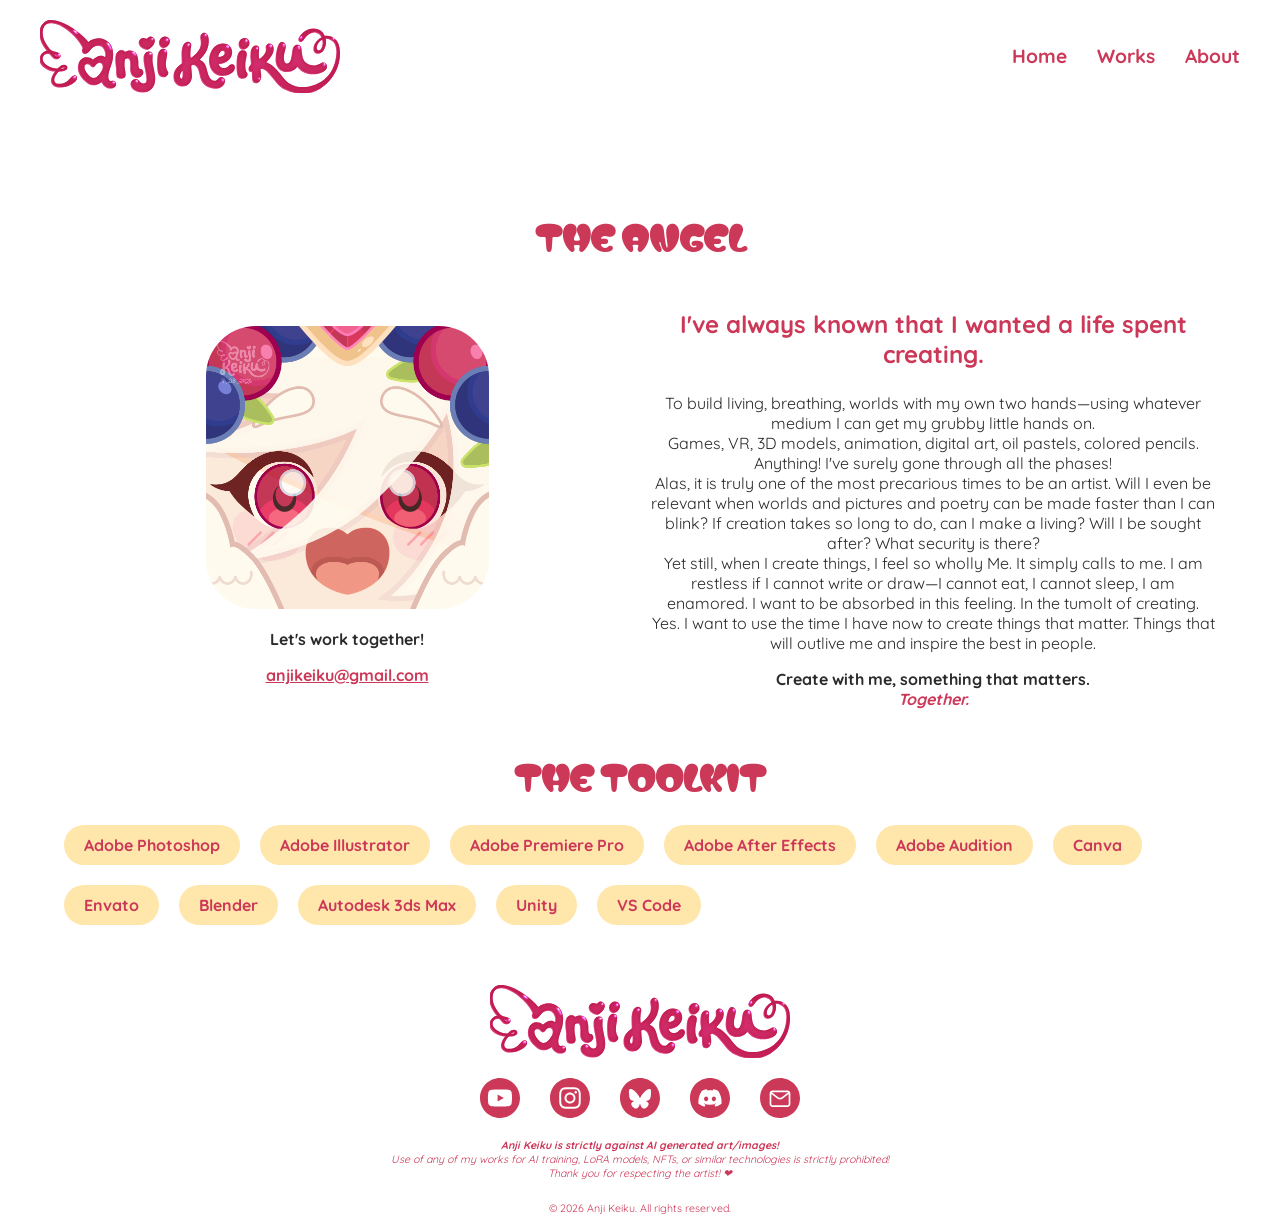
==== about.html @ bbf06b7f "Add files via upload" ====
<!DOCTYPE html>
<html lang="en">
    <!--EXTERNAL SCRIPT REFERENCE-->
    <link href="css/styles.css" rel="stylesheet" type="text/css">
    <script src="js/components.js"></script>
    <script src="js/project-search.js"></script>
    <script src="js/back-to-top.js"></script>
    
    <head>
        <link rel="icon" type="icon/x-icon" href="images/favicon-anji.svg">
        <title>About</title>
        <meta charset="utf-8">
    </head>
   
    <body>      
        <!--HEADER-->
        <div id="header"></div>        
      
        <div class="video-container">
            <video class="heading-video" autoplay muted loop playsinline>
                <source src="videos/scrolling-diamond-checker.mp4" type="video/mp4" alt="background-scrolling-diamond-checker">
            </video>
        </div>

        <div class="wrapper">
            <h2>The Angel</h2>
            <div class="container about-profile">
                <div>
                    <img src="images/pfp-anjikeiku.png" alt="anjikeiku pfp">
                    <p class="bold"> Let's work together!</p>
                    <a class="mail-to pink bold" href="mailto:anjikeiku@gmail.com">anjikeiku@gmail.com</a>
                </div>

                <div>
                    <h3 class= "pink bold"> I've always known that I wanted a life spent creating.</h3>
                    <p>
                        To build living, breathing, worlds with my own two hands—using whatever medium I can get my grubby little hands on.<br>
                        Games, VR, 3D models, animation, digital art, oil pastels, colored pencils. Anything! I've surely gone through all the phases! <br>
                        Alas, it is truly one of the most precarious times to be an artist. Will I even be relevant when worlds and pictures and poetry can be made faster than I can blink? If creation takes so long to do, can I make a living? Will I be sought after? What security is there?<br>
                        Yet still, when I create things, I feel so wholly Me. It simply calls to me. I am restless if I cannot write or draw—I cannot eat, I cannot sleep, I am enamored. I want to be absorbed in this feeling. In the tumolt of creating.<br>
                        Yes. I want to use the time I have now to create things that matter. Things that will outlive me and inspire the best in people.
                    </p>
                    <p>
                        <span class="bold">Create with me, something that matters.<br></span>
                        <span class="bold italic pink">Together.</span>
                    </p>
                </div>
            </div>

            <h2>THE TOOLKIT</h2>
            <div class="container">
                <div>
                    <ul class="skill-list">
                        <li>Adobe Photoshop</li>
                        <li>Adobe Illustrator</li>
                        <li>Adobe Premiere Pro</li>
                        <li>Adobe After Effects</li>
                        <li>Adobe Audition</li>
                        <li>Canva</li>
                        <li>Envato</li>
                        <li>Blender</li>
                        <li>Autodesk 3ds Max</li>
                        <li>Unity</li>
                        <li>VS Code</li>
                    </ul>
                </div>
            </div>
        </div>    

        <!--FOOTER-->
        <div id="footer"></div>
    </body>
</html>
---- css/styles.css ----
@import url('https://fonts.googleapis.com/css2?family=Borel&family=Matemasie&family=Quicksand:wght@300..700&display=swap');

/*PORTRAIT / MOBILE*/
@media (max-width: 600px) {

    .wrapper {
        max-width: 100%;
        padding: 20px;
    }

    .project-grid {
        grid-template-columns: minmax(0, 1fr);
        width: 100%;
    }

    .project-card {
        aspect-ratio: 9 / 16;
        min-width: 0;
    }

    .div-header {
        padding: 15px 20px;
    }

    header nav ul {
        gap: 10px;
    }

    header nav ul li a {
        font-size: small;
    }

    input {
        font-size: 2.5rem;
        max-width: 100%;
    }

    h1 {
        font-size: 2rem;
    }
}

:root {
    --pink: #cc3858;
    --yellow: #FFE6AB;
    --black: #2b2b2b;
    --light-gray: rgba(0, 0, 0, 0.03);
    --gray: rgba(0, 0, 0, 0.3);
    --drop-shadow: drop-shadow(0px 5px 3px rgba(0, 0, 0, 0.1));
}

body {
    max-width: 100%;
    max-height: 100%;
    margin: auto;

    background-color: white;
    color: var(--black);
    text-align: center;
}

* {
    box-sizing: border-box;
}

.wrapper {
    display: inline-block;
    width: 90%;
    max-width: 1400px;
    
    padding: 50px 0;
    margin: 0 auto;

    align-items: center;
    justify-content: center;
}

.container {
    flex-wrap: wrap;
    gap: 20px;
}

.container div{
    flex:1
}

/* BACKGROUND VIDEO */
.home-video-container {
    display: flex;
    width: 100%;
    height: 100vh;

    position: relative;
    overflow: hidden;

    align-items: center;
    justify-content: center;
}

.background-video {
    position: absolute;

    height: 100vh;
    width: auto;
    min-width: 100%;

    max-width: none;

    object-fit: cover;
    z-index: 0;
}

.video-controls {
    position: absolute;
    top: 20px;
    right: 20px;
    bottom: 20px;
    pointer-events: none;
}

.video-youtube-link {
    position: sticky;
    top: 90%;

    width: 50px;
    height: 50px;

    display: flex;
    align-items: center;
    justify-content: center;

    border-radius: 50%;
    background: var(--gray);

    pointer-events: auto;
    cursor: pointer;
    transition: background 0.3s ease;
}

.icon-youtube {
    width: 30px;
    height: 30px;

    background-image: url("../images/icon-youtube.svg");
    background-size: contain;
    background-repeat: no-repeat;
    background-position: center;
}

.video-youtube-link:hover {
    background: var(--pink);
    transform: scale(1.05);
    filter: var(--drop-shadow);
}

/*SPECIALTY*/
.specialty {
    display: flex;
    justify-content: center;

    margin: 0;
}

.specialty ul {
    display: flex;
    flex-wrap: wrap;
    align-items: center;
    justify-content: center;
    gap: 10px;

    list-style: none;
    margin: 0;
    padding: 0;
}

.specialty ul li {
    display: flex;
    align-items: center;
    gap: 10px;

    float: none;
    margin: 0;
    padding: 0;
}

/*SPECIALTY HEART SEPARATOR*/
.specialty ul li:not(:first-child)::before {
    content: "";
    display: block;
    flex-shrink: 0;

    width: 10px;
    height: 10px;

    background-image: url("../images/bullet-heart.svg");
    background-size: contain;
    background-repeat: no-repeat;
    background-position: center;
}

/*PROJECT SEARCH*/
.search-box {
    max-width: 100%;
    max-height: 200px;

    display: flex;
    flex-direction: column;

    background: transparent;
    margin: auto;

    border-radius: 5px;

    overflow: visible;
}

.search-box .row{
    margin: 0;
    padding: 0;

    overflow: hidden;
}

.search-box input{
    padding: 0;
}

.search-box ::placeholder{
    color: lightgray;
}

.hidden {
    display: none !important;
}

#no-results {
    display: none;
    text-align: center;
}

.row {
    align-items: center;
    justify-content: center;
    padding: 10px 20px;
}

input {
    flex: 1;
    height: auto;
    max-width: 100%;
    background: transparent;
    border: 0;
    outline: 0;

    font-family: "Borel";
    font-size: 5rem;
    color: var(--pink);

    text-align: center;
}

/*PROJECT GRID*/
.project-grid {
    display: grid;
    grid-template-columns: repeat(auto-fit, minmax(min(100%, 500px), 600px));
    gap: 10px;

    margin: 20px 0;
    justify-content: center;
    align-items: start;
}

/*PROJECT CARDS*/
.project-card {
    width: 100%;
    aspect-ratio: 16 / 9;

    border: none;
    border-radius: 15px;

    text-decoration: none;
    background-color: var(--light-gray);

    overflow: hidden;

    cursor: pointer;
}

.project-card img {
    width: 100%;
    height: 100%;
    object-fit: cover;
    transition: transform 0.3s ease;
}

.project-card:hover img {
    transform: scale(1.05);
    cursor: pointer;
}

.project-description {
    padding: 10px;
    text-align: left;
}

/*ABOUT PAGE*/
.video-container {
    display: flex;
    width: 100%;
    height: 15vh;

    position: relative;
    overflow: hidden;
    background-repeat: repeat;

    align-items: center;
    justify-content: center;
}

.heading-video {
    height: auto;
    width: 100%;
}

.about-profile {
    display: flex;
    justify-content: center;
    align-items: center;
}

.about-profile img {
    max-width: 50%;
    height: auto;

    border-radius: 50px;
}

/*HEADER*/
header {
    position: fixed;
    top: 0;
    left: 0;
    width: 100%;
    z-index: 1000;

    background: transparent;

    font-family: 'Quicksand';
    font-size: larger;
    font-weight: bolder;
    color: var(--pink);
}

/* HEADER */
header {
    position: fixed;
    top: 0;
    left: 0;
    width: 100%;
    z-index: 100;
}

.div-header {
    display: flex;
    align-items: center;
    justify-content: space-between;
    padding: 20px 40px;

    box-sizing: border-box;

    /* Initially transparent */
    background: transparent;

    /* Smooth transition */
    transition: background 0.4s ease;
}

/* HEADER WHEN SCROLLED */
header.scrolled .div-header {
    background: linear-gradient(
        to bottom,
        white,
        rgba(255, 255, 255, 0)
    );
}

/*HEADER LOGO*/
.div-header img {
    display: block;
    height: auto;
    max-width: 300px;

    padding: 0;
}

/*NAVIGATION*/
header nav {
    display: flex;
    align-items: center;
}

/*NAVIGATION LIST*/
header nav ul {
    display: flex;
    align-items: center;
    gap: 30px;

    list-style: none;
    margin: 0;
    padding: 0;
}

/*NAVIGATION ITEMS*/
header nav ul li {
    float: none;
    margin: 0;
    padding: 0;
}

/*NAVIGATION LINKS*/
header nav ul li a {
    display: block;
    padding: 0;

    text-decoration: none;
    color: var(--pink);
    text-align: center;
}

/*HOVER*/
header nav ul li a:hover:not(.active) {
    color: var(--pink);
}

/*FOOTER*/
footer {
    display: flex;
    flex-direction: column;
    max-height: 100%;

    justify-content: center;
    align-items: center;

    color: var(--pink);
    font-size: 8pt;
}

.footer-logo {
    max-width: 300px;
    height: auto;

    margin: 10px auto 10px auto;
}

.div-socmed_links {
    margin: 10px auto 10px auto;
}

.div-socmed_links img {
    height: 20px;
    width: 20px;
}

.div-socmed_links ul {
    display: flex;
    flex-direction: row;
    align-items: center;
    justify-content: center;
    gap: 30px;

    list-style: none;
    margin: 0;
    padding: 0;
}

.div-socmed_links ul li {
    float: none;
}

.div-socmed_links ul li :hover {
    cursor: pointer;
    transition: 0.3s ease;
    transform: scale(1.05);

    filter: var(--drop-shadow);
}

.div-socmed_links ul li a {
    display: flex;
    align-items: center;
    justify-content: center;
    padding: 0;
}

.div-socmed_links img {
    display: block;
    width: 40px;
    height: 40px;
    object-fit: contain;
}

#disclaimer {
    margin: 10px auto 10px auto;
    font-style: italic;
}

/*HEADERS AND TEXT*/
h1 {
    font-family: 'Borel';
    font-size: 3rem;
    font-weight: lighter;
    line-height: 50px;
    word-wrap: break-word;
    margin: 70px 0 0 0;

    color: var(--pink);
}

h2 {
    color: var(--pink);
    font-family: 'Matemasie';
    font-size: 2rem;
    text-transform: uppercase;
}

h3 {
    color: var(--pink);
    font-family: 'Quicksand';
    font-size: x-large;
}

p {
    font-family: 'Quicksand';
}

.bold {
    font-weight: bold;
}

.italic {
    font-style: italic;
}

.pink {
    color:var(--pink);
}


button {
    border-radius: 50px;
    max-width: 25%;
    padding: 0 15px 0 15px;

    font-family: 'Quicksand';
    font-size: medium;
    text-align: center;
    text-decoration: none;
    
    display: inline-block;
    cursor: pointer;

    transition: 0.3s ease;
}

button a{
    text-decoration: none;
}

.button-pink {
    border-style: none;
    background-color: var(--pink);

    color: white;
}

.button-pink a{
    color: white;
}

.button-pink:hover {
    transform: scale(1.05);
    filter: var(--drop-shadow);
}

.button-outline {
    background-color: white;
    border-width: 2px;
    border-color: var(--pink);
    border-style: solid;

    color: var(--pink);
}

.up-button {
    height: 50px;
    width: 50px;

    margin: 30px auto 10px auto;

    background-color: var(--yellow);

    border: none;
    border-radius: 50%;

    display: flex;
    align-items: center;
    justify-content: center;

    transition: 0.3s ease;
}

.arrow-up-mask {
    display: flex;

    width: 30px;
    height: 20px;
    
    -webkit-mask-image: url("../images/symbol-up-chevron.svg");
    mask-image: url("../images/symbol-up-chevron.svg");
    mask-repeat: no-repeat;
}

.arrow-up {
    display: flex;
    
    width: 30px;
    height: 20px;

    background: var(--pink);
}

.up-button:hover {
    transform: translateY(-10px);
    filter: var(--drop-shadow);
}

.mail-to {
    font-family: 'Quicksand';
}

/*SKILL LIST*/
.skill-list {
    display: flex;
    flex-wrap: wrap;
    justify-content: flex-start;
    align-items: flex-start;
    gap: 20px;

    list-style: none;
    margin: 0;
    padding: 0;

    font-family: 'Quicksand';
    font-weight: bold;
    color: var(--pink);
}

.skill-list li {
    padding: 10px 20px 10px 20px;
    margin: 0;

    border: none;
    border-radius: 25px;

    background-color: #FFE6AB;

    transition: 0.3s ease;
}

.skill-list li:hover {
    cursor: default;
    transform: translateY(-10px);
    filter: var(--drop-shadow);
}

/*HEART BULLET LIST*/
.list-heart {
    list-style: none;
    margin: 0;
    padding: 0;
}

.list-heart li {
    float: none;
    text-align: left;
    display: flex;
    align-items: flex-start;

    font-family: 'Quicksand';
    color: var(--pink);
}

.list-heart li::before {
    content: "";
    display: inline-block;
    flex-shrink: 0;

    width: 10px;
    height: 10px;

    background-image: url("../images/bullet-heart.svg");
    background-size: contain;
    background-repeat: no-repeat;

    margin-right: 5px;
    margin-top: 11px;
}
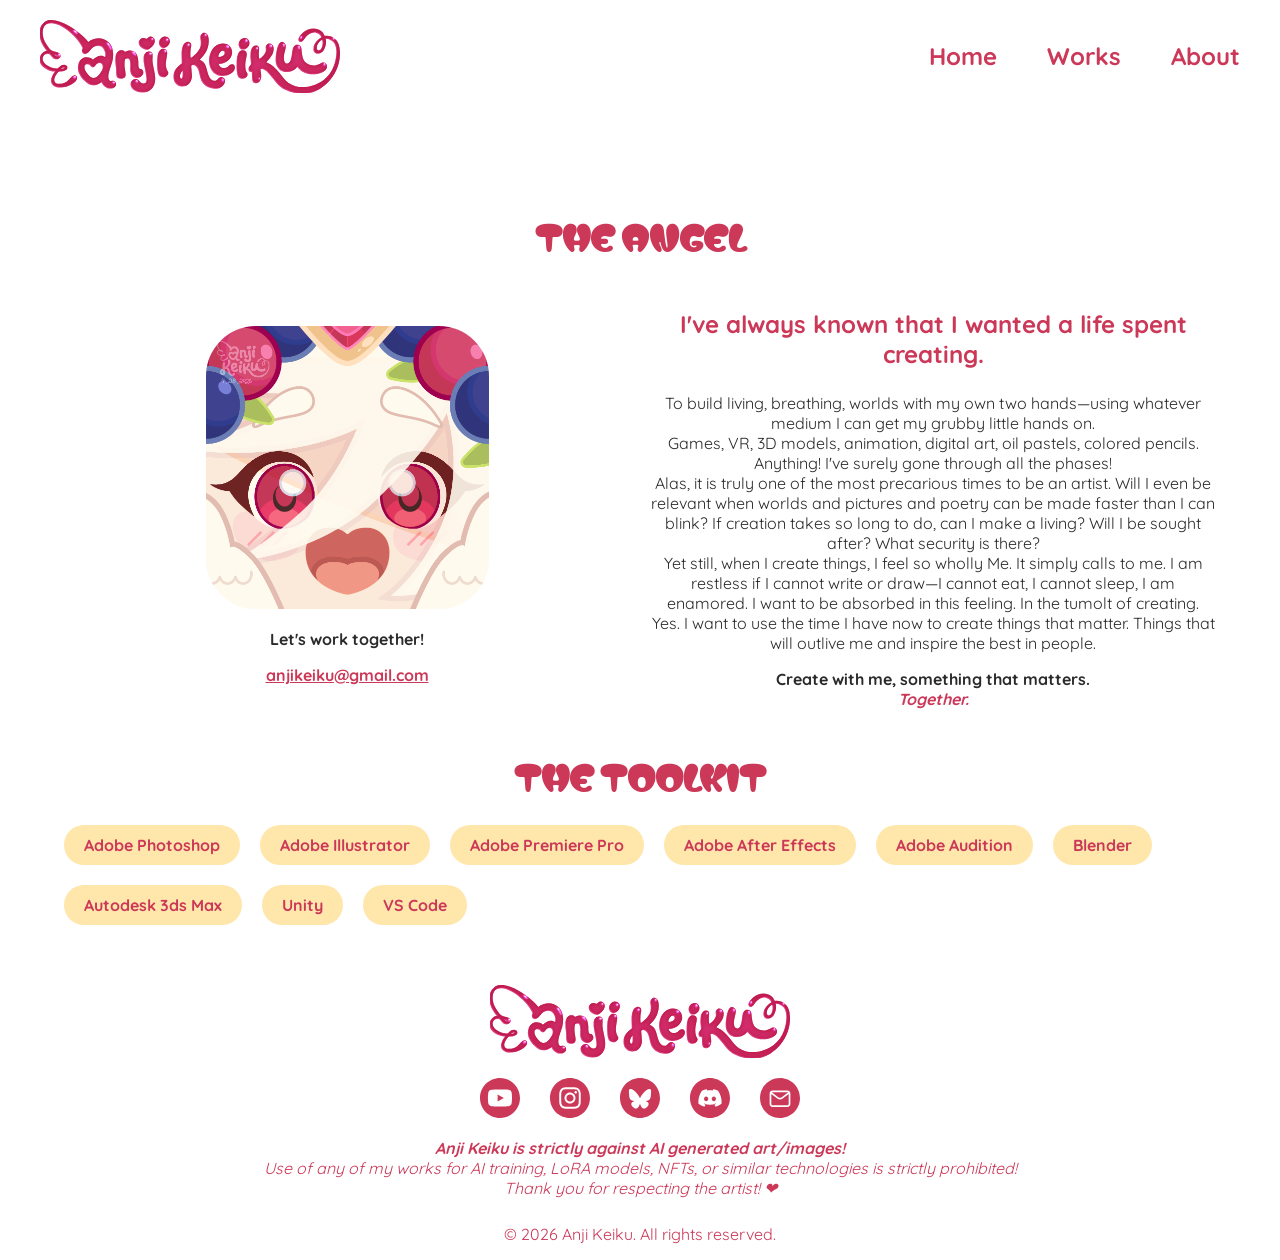
==== commit 6fcd4072: "Updated Works Updated UI for header Updated pathing for header and footer Updated Works page Crea" ====
--- a/about.html
+++ b/about.html
@@ -56,8 +56,6 @@
                         <li>Adobe Premiere Pro</li>
                         <li>Adobe After Effects</li>
                         <li>Adobe Audition</li>
-                        <li>Canva</li>
-                        <li>Envato</li>
                         <li>Blender</li>
                         <li>Autodesk 3ds Max</li>
                         <li>Unity</li>
--- a/css/styles.css
+++ b/css/styles.css
@@ -27,7 +27,7 @@
     }
 
     header nav ul li a {
-        font-size: small;
+        font-size: 1rem;
     }
 
     input {
@@ -42,11 +42,15 @@
 
 :root {
     --pink: #cc3858;
+    --light-pink: rgba(255, 154, 175, 0.1);
     --yellow: #FFE6AB;
+    --dark-yellow: #efb358;
+    --light-yellow: rgba(255, 238, 130, 0.281);
     --black: #2b2b2b;
+    --gray: rgba(0, 0, 0, 0.3);
     --light-gray: rgba(0, 0, 0, 0.03);
-    --gray: rgba(0, 0, 0, 0.3);
-    --drop-shadow: drop-shadow(0px 5px 3px rgba(0, 0, 0, 0.1));
+    --lightest-gray: rgba(0, 0, 0, 0.05);
+    --drop-shadow: drop-shadow(0px 5px 3px rgba(255, 0, 38, 0.1));
 }
 
 body {
@@ -278,12 +282,15 @@
     border: none;
     border-radius: 15px;
 
+    background-color: var(--light-gray);
+
+    overflow: hidden;
+
+    cursor: pointer;
+}
+
+.project-card a{
     text-decoration: none;
-    background-color: var(--light-gray);
-
-    overflow: hidden;
-
-    cursor: pointer;
 }
 
 .project-card img {
@@ -298,11 +305,64 @@
     cursor: pointer;
 }
 
+.project-card ul {
+    display: flex;
+    flex-direction: row;
+}
+
+.project-card ul li{
+    list-style: none;
+}
+
 .project-description {
     padding: 10px;
     text-align: left;
 }
 
+.project-description h3{
+    margin: 10px 0px;
+}
+
+.project-tags {
+    display: flex;
+    flex-wrap: wrap;
+    justify-content: flex-start;
+    align-items: flex-start;
+    gap: 10px;
+
+    list-style: none;
+    margin: 0;
+    padding: 0;
+
+    font-family: 'Quicksand';
+    font-size: 0.8rem;
+    font-weight: bold;
+    color: var(--black);
+
+    text-transform: capitalize;
+}
+
+.project-tags li{
+    padding: 8px;
+    margin: 0;
+
+    border: none;
+    border-radius: 25px;
+
+    background-color: var(--lightest-gray);
+
+    transition: 0.3s ease;
+}
+
+.project-tags li:hover {
+    cursor: default;
+    transform: translateY(-5px);
+    
+    color: var(--pink);
+    background-color: var(--light-pink);
+    filter: var(--drop-shadow);
+}
+
 /*ABOUT PAGE*/
 .video-container {
     display: flex;
@@ -333,6 +393,17 @@
     height: auto;
 
     border-radius: 50px;
+
+    transition: 0.3s ease;
+}
+
+.about-profile img:hover {
+    cursor: pointer;
+    transform: rotate(-3deg);
+}
+
+.about-profile img:active {
+    transform: rotate(3deg);
 }
 
 /*HEADER*/
@@ -346,18 +417,9 @@
     background: transparent;
 
     font-family: 'Quicksand';
-    font-size: larger;
+    font-size: 1.5rem;
     font-weight: bolder;
     color: var(--pink);
-}
-
-/* HEADER */
-header {
-    position: fixed;
-    top: 0;
-    left: 0;
-    width: 100%;
-    z-index: 100;
 }
 
 .div-header {
@@ -376,11 +438,11 @@
 }
 
 /* HEADER WHEN SCROLLED */
-header.scrolled .div-header {
+header.scrolled .div-header{
+    transition: 0.3s ease;
     background: linear-gradient(
         to bottom,
-        white,
-        rgba(255, 255, 255, 0)
+        white, transparent
     );
 }
 
@@ -403,7 +465,7 @@
 header nav ul {
     display: flex;
     align-items: center;
-    gap: 30px;
+    gap: 50px;
 
     list-style: none;
     margin: 0;
@@ -417,17 +479,42 @@
     padding: 0;
 }
 
-/*NAVIGATION LINKS*/
+/* NAVIGATION LINKS */
 header nav ul li a {
-    display: block;
-    padding: 0;
-
+    display: inline-block;
+    position: relative;
+
+    padding: 5px 0;
+
+    color: var(--pink);
+    text-align: center;
     text-decoration: none;
-    color: var(--pink);
-    text-align: center;
-}
-
-/*HOVER*/
+}
+
+header nav ul li a::after {
+    content: "";
+    position: absolute;
+
+    left: 50%;
+    bottom: 0;
+
+    width: 100%;
+    height: 5px;
+
+    background-color: var(--pink);
+
+    transform: translateX(-50%) scaleX(0);
+    transform-origin: center;
+
+    border-radius: 10px;
+
+    transition: transform 0.3s ease;
+}
+
+header nav ul li a:hover::after {
+    transform: translateX(-50%) scaleX(1);
+}
+
 header nav ul li a:hover:not(.active) {
     color: var(--pink);
 }
@@ -442,7 +529,7 @@
     align-items: center;
 
     color: var(--pink);
-    font-size: 8pt;
+    font-size: 1rem;
 }
 
 .footer-logo {
@@ -524,9 +611,10 @@
 }
 
 h3 {
+
     color: var(--pink);
     font-family: 'Quicksand';
-    font-size: x-large;
+    font-size: 1.5rem;
 }
 
 p {
@@ -552,7 +640,7 @@
     padding: 0 15px 0 15px;
 
     font-family: 'Quicksand';
-    font-size: medium;
+    font-size: 1rem;
     text-align: center;
     text-decoration: none;
     
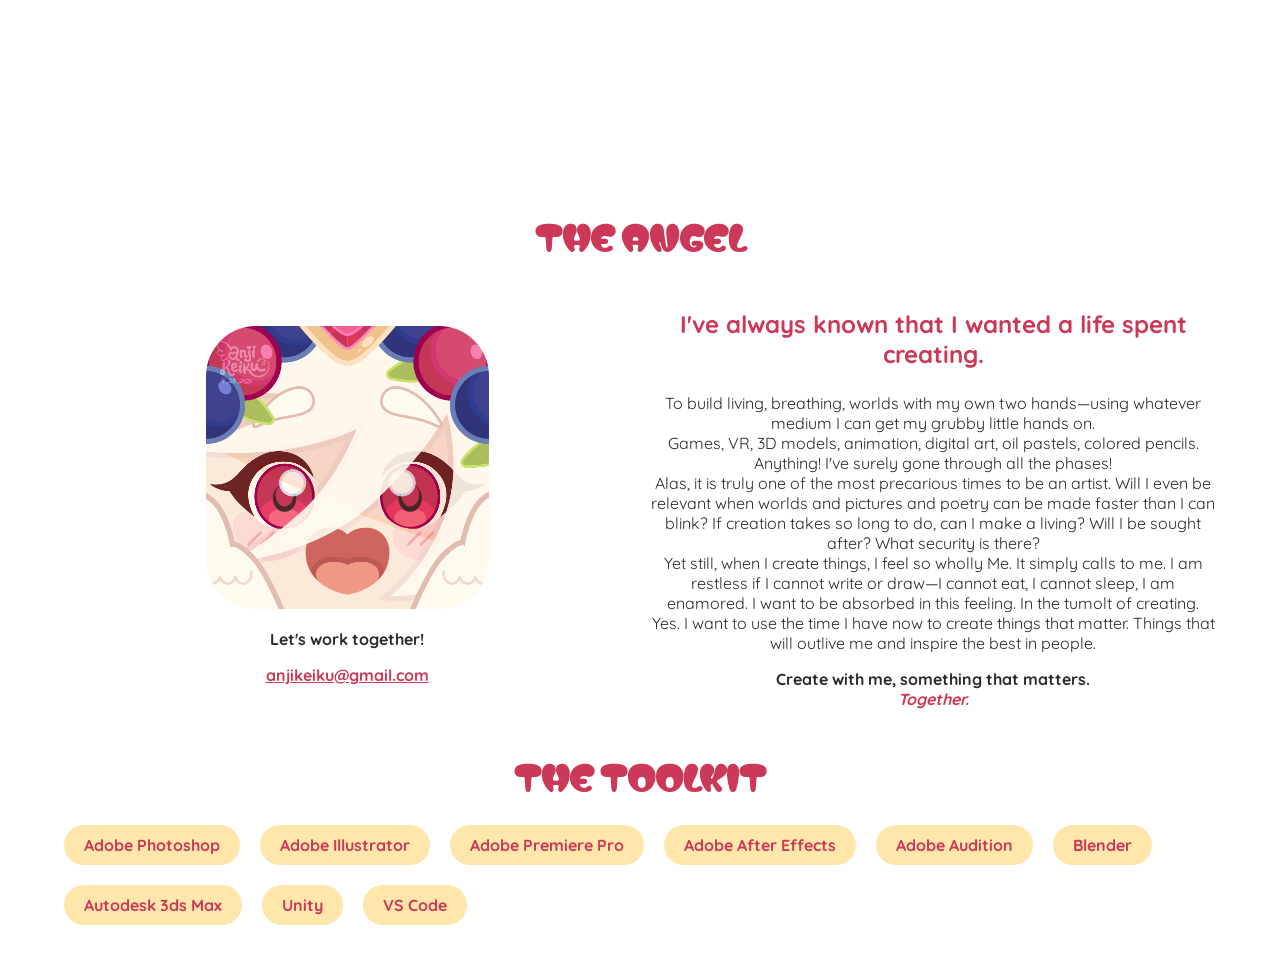
==== commit a7328f8c: "Update about.html Added defer to js" ====
--- a/about.html
+++ b/about.html
@@ -2,9 +2,9 @@
 <html lang="en">
     <!--EXTERNAL SCRIPT REFERENCE-->
     <link href="css/styles.css" rel="stylesheet" type="text/css">
-    <script src="js/components.js"></script>
-    <script src="js/project-search.js"></script>
-    <script src="js/back-to-top.js"></script>
+    <script src="js/components.js" defer></script>
+    <script src="js/project-search.js" defer></script>
+    <script src="js/back-to-top.js" defer></script>
     
     <head>
         <link rel="icon" type="icon/x-icon" href="images/favicon-anji.svg">
@@ -68,4 +68,4 @@
         <!--FOOTER-->
         <div id="footer"></div>
     </body>
-</html>+</html>
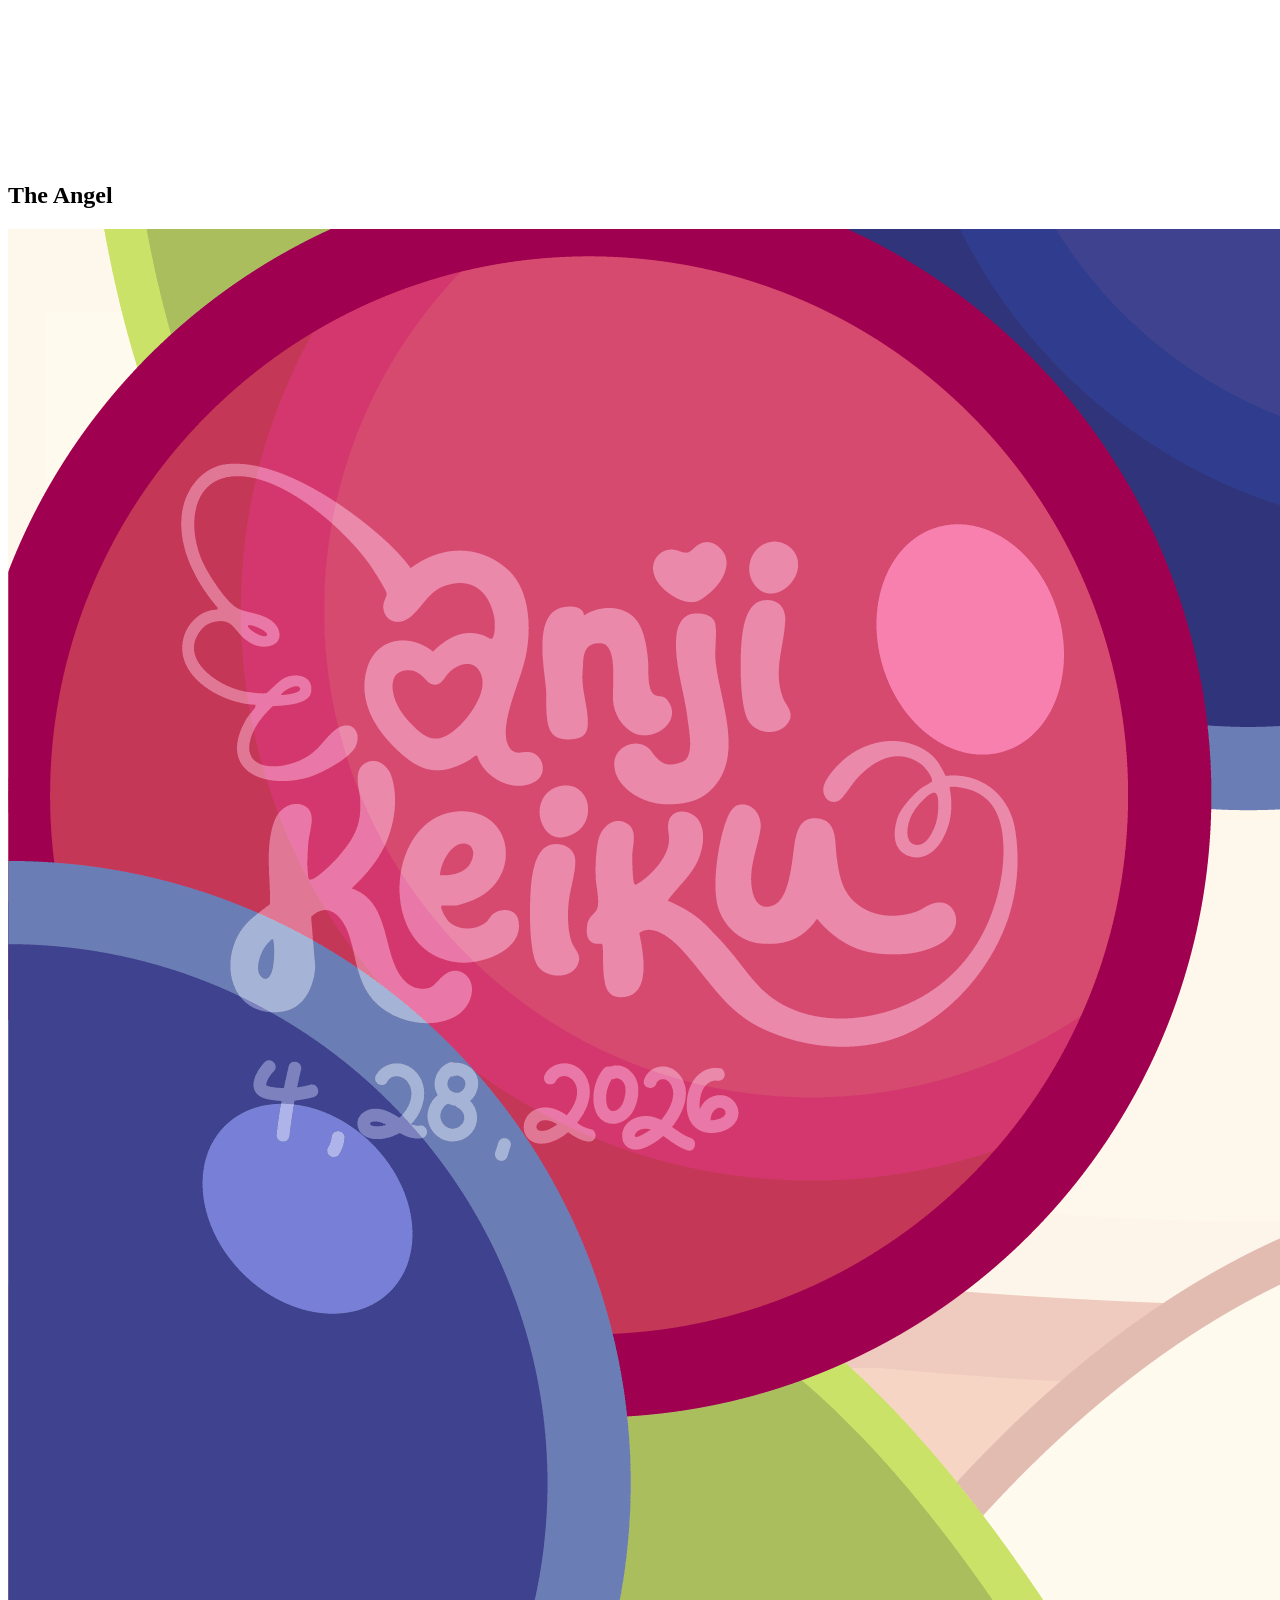
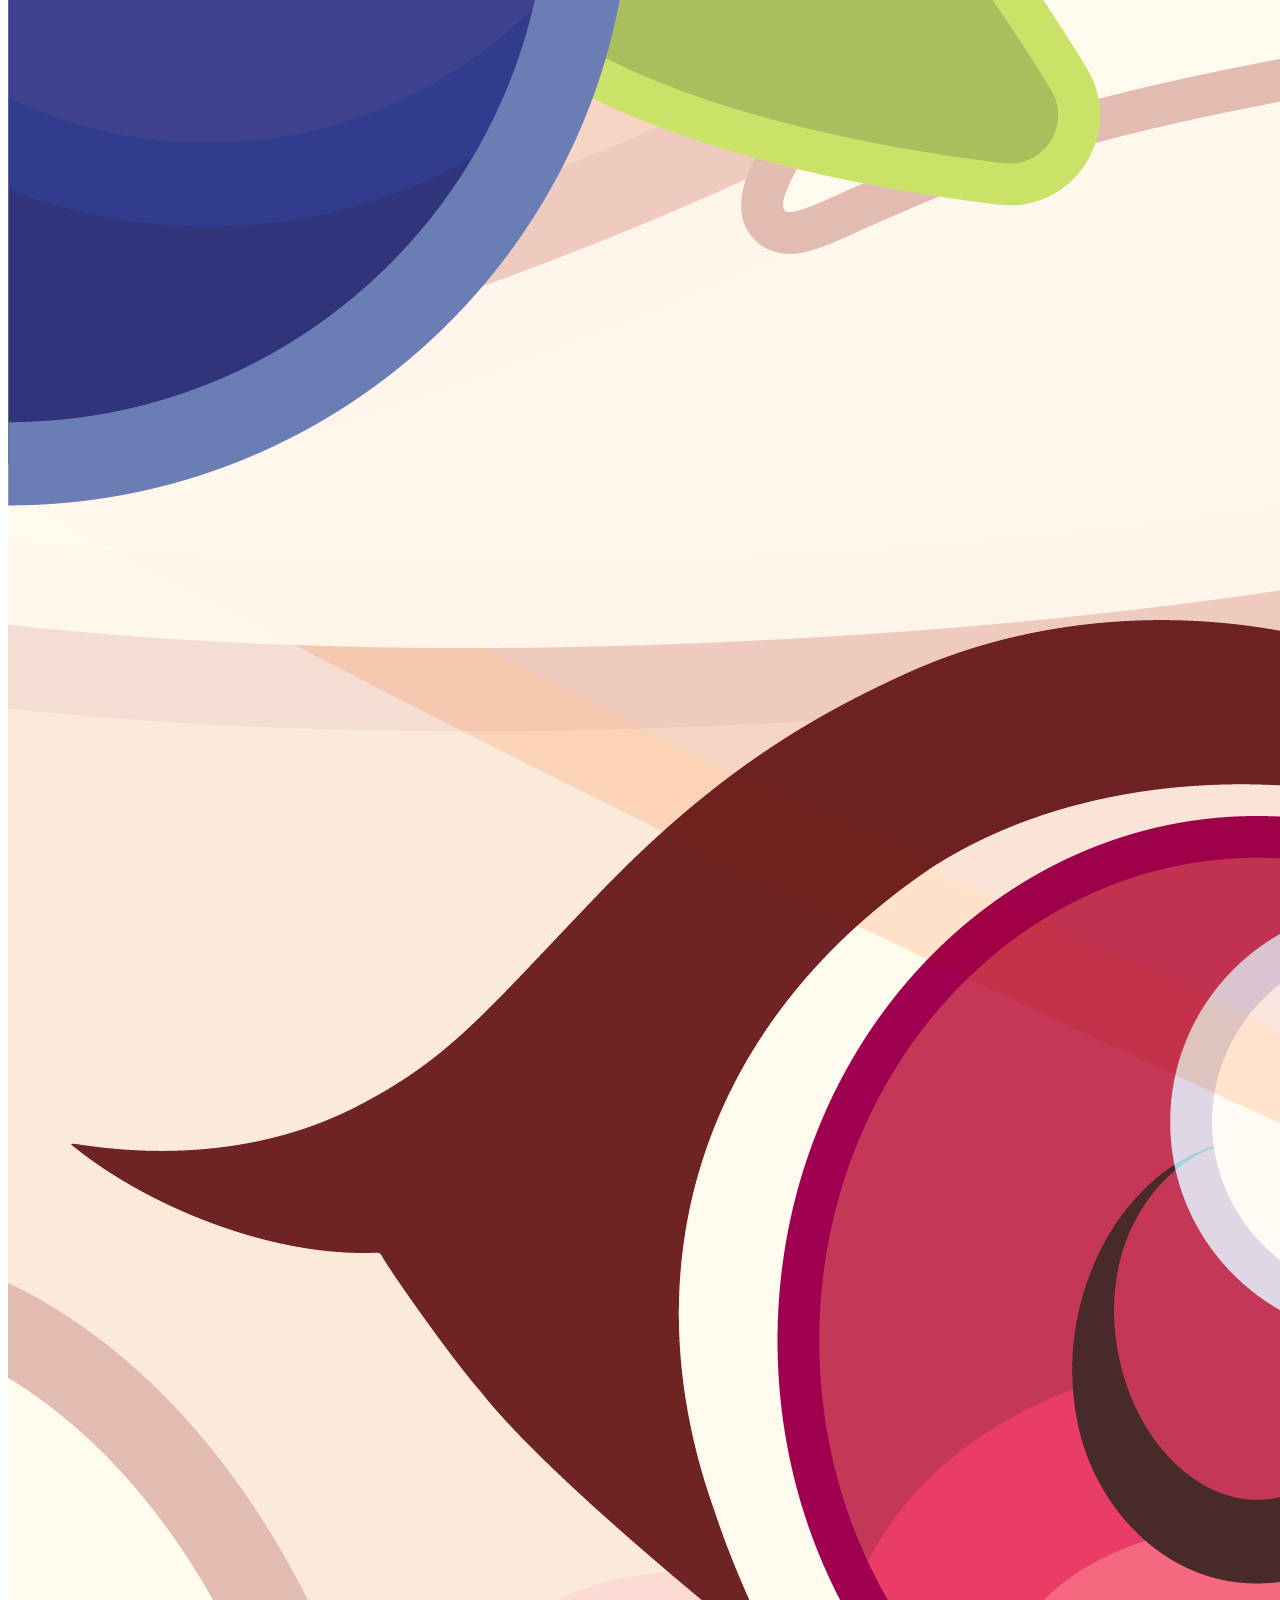
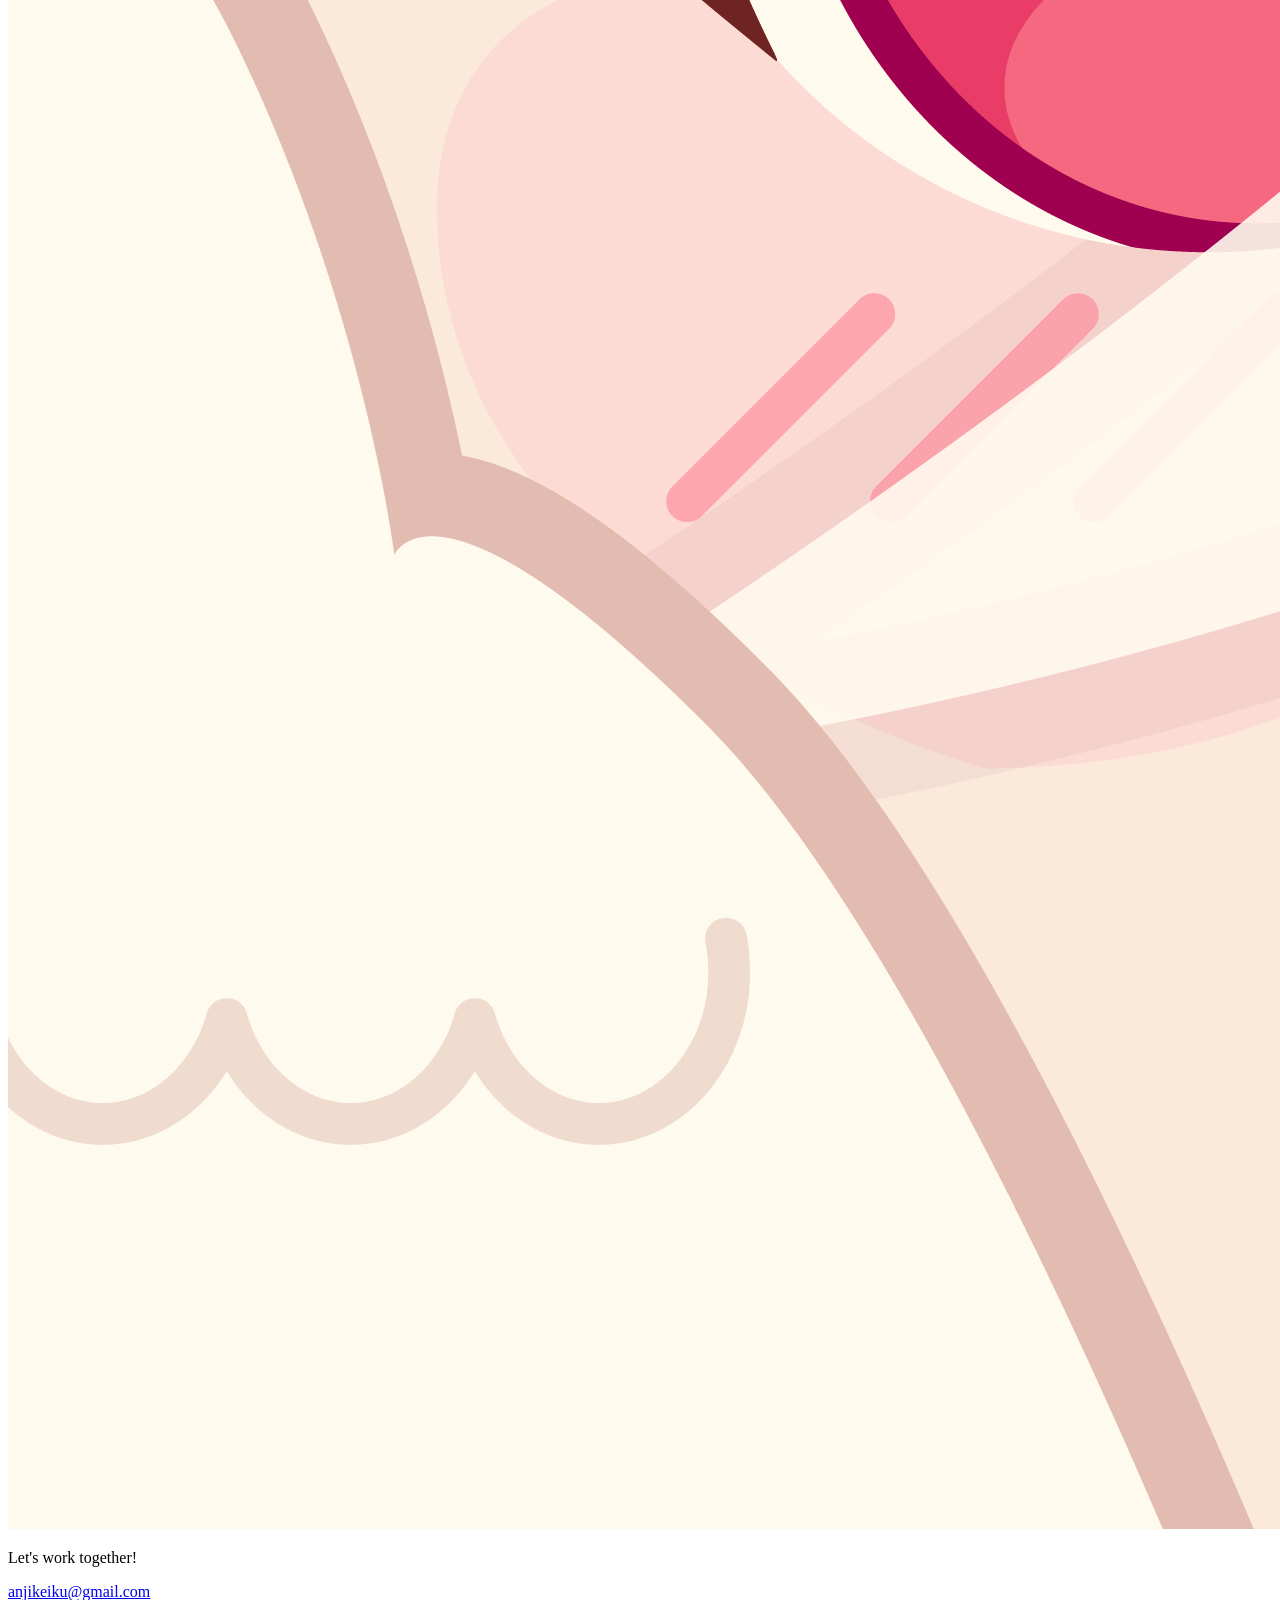
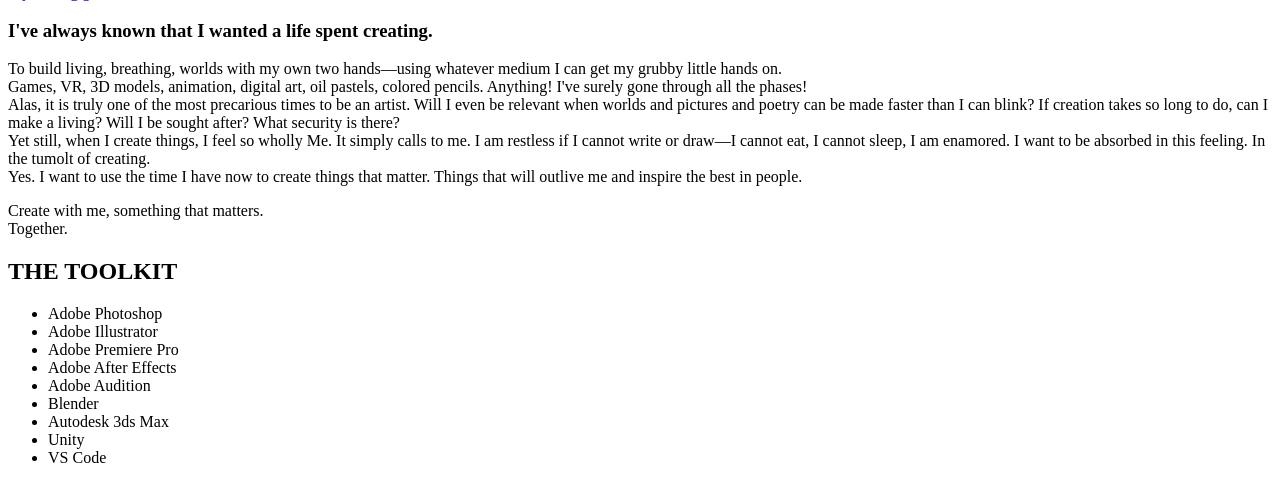
==== commit 503bc659: "Restrung pathing. Js will determine the pathing instead of me." ====
--- a/about.html
+++ b/about.html
@@ -1,12 +1,12 @@
 <!DOCTYPE html>
 <html lang="en">
-    <!--EXTERNAL SCRIPT REFERENCE-->
-    <link href="css/styles.css" rel="stylesheet" type="text/css">
-    <script src="js/components.js" defer></script>
-    <script src="js/project-search.js" defer></script>
-    <script src="js/back-to-top.js" defer></script>
-    
     <head>
+        <!--EXTERNAL SCRIPT REFERENCE-->
+        <script src="js/site-config.js" defer></script>
+        <script src="js/back-to-top.js" defer></script>
+        <script src="js/components.js" defer></script>
+        <script src="js/project-search.js" defer></script>
+        
         <link rel="icon" type="icon/x-icon" href="images/favicon-anji.svg">
         <title>About</title>
         <meta charset="utf-8">
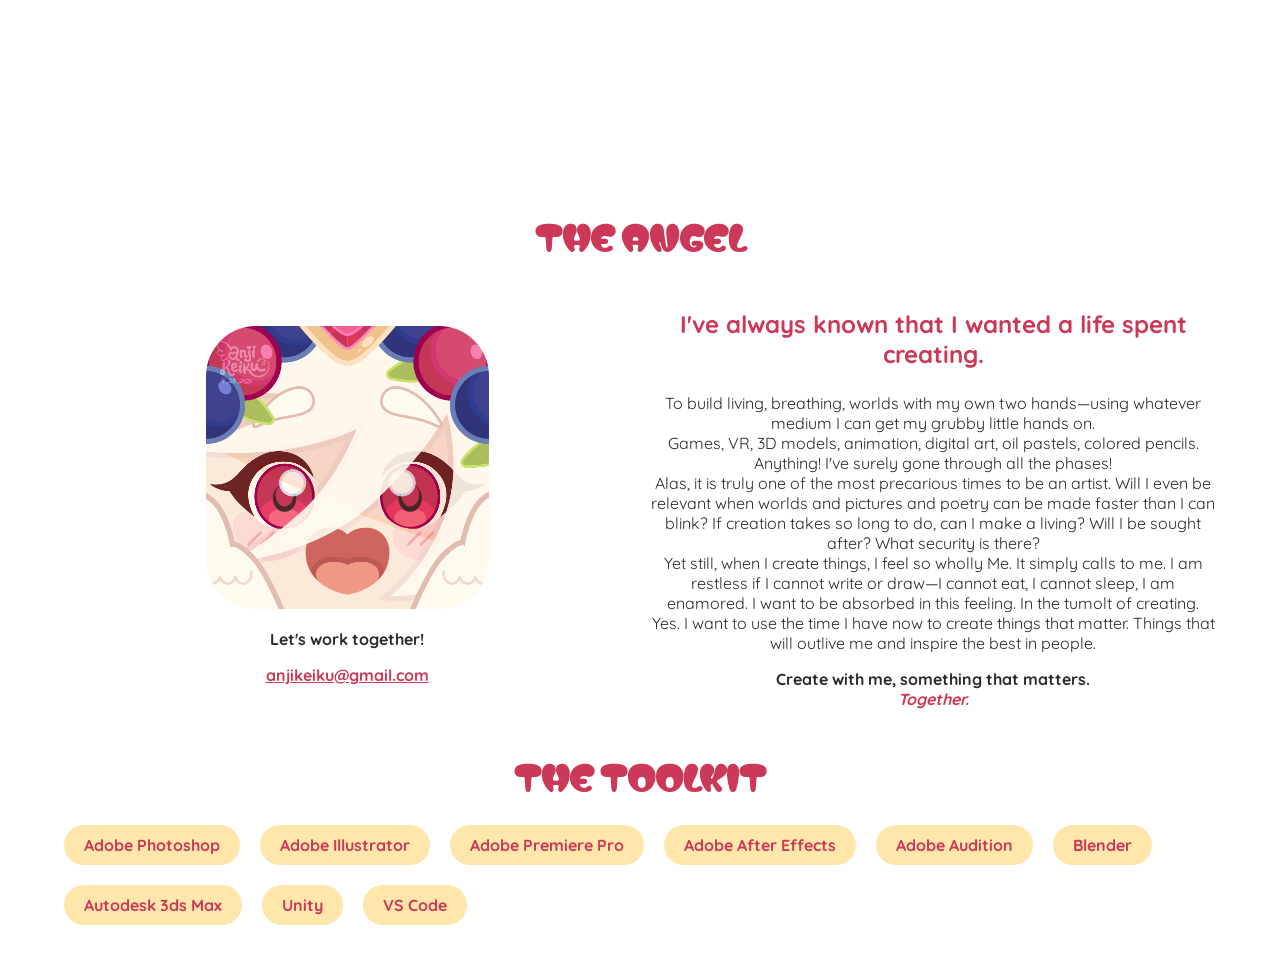
==== commit 77d08f86: "Deleted css by accident. Re-added to files." ====
--- a/about.html
+++ b/about.html
@@ -2,6 +2,7 @@
 <html lang="en">
     <head>
         <!--EXTERNAL SCRIPT REFERENCE-->
+        <link href="css/styles.css" rel="stylesheet" type="text/css">
         <script src="js/site-config.js" defer></script>
         <script src="js/back-to-top.js" defer></script>
         <script src="js/components.js" defer></script>
--- a/css/styles.css
+++ b/css/styles.css
@@ -0,0 +1,795 @@
+@import url('https://fonts.googleapis.com/css2?family=Borel&family=Matemasie&family=Quicksand:wght@300..700&display=swap');
+
+/*PORTRAIT / MOBILE*/
+@media (max-width: 600px) {
+
+    .wrapper {
+        max-width: 100%;
+        padding: 20px;
+    }
+
+    .project-grid {
+        grid-template-columns: minmax(0, 1fr);
+        width: 100%;
+    }
+
+    .project-card {
+        aspect-ratio: 9 / 16;
+        min-width: 0;
+    }
+
+    .div-header {
+        padding: 15px 20px;
+    }
+
+    header nav ul {
+        gap: 10px;
+    }
+
+    header nav ul li a {
+        font-size: 1rem;
+    }
+
+    input {
+        font-size: 2.5rem;
+        max-width: 100%;
+    }
+
+    h1 {
+        font-size: 2rem;
+    }
+}
+
+:root {
+    --pink: #cc3858;
+    --light-pink: rgba(255, 154, 175, 0.1);
+    --yellow: #FFE6AB;
+    --dark-yellow: #efb358;
+    --light-yellow: rgba(255, 238, 130, 0.281);
+    --black: #2b2b2b;
+    --gray: rgba(0, 0, 0, 0.3);
+    --light-gray: rgba(0, 0, 0, 0.03);
+    --lightest-gray: rgba(0, 0, 0, 0.05);
+    --drop-shadow: drop-shadow(0px 5px 3px rgba(255, 0, 38, 0.1));
+}
+
+body {
+    max-width: 100%;
+    max-height: 100%;
+    margin: auto;
+
+    background-color: white;
+    color: var(--black);
+    text-align: center;
+}
+
+* {
+    box-sizing: border-box;
+}
+
+.wrapper {
+    display: inline-block;
+    width: 90%;
+    max-width: 1400px;
+    
+    padding: 50px 0;
+    margin: 0 auto;
+
+    align-items: center;
+    justify-content: center;
+}
+
+.container {
+    flex-wrap: wrap;
+    gap: 20px;
+}
+
+.container div{
+    flex:1
+}
+
+/* BACKGROUND VIDEO */
+.home-video-container {
+    display: flex;
+    width: 100%;
+    height: 100vh;
+
+    position: relative;
+    overflow: hidden;
+
+    align-items: center;
+    justify-content: center;
+}
+
+.background-video {
+    position: absolute;
+
+    height: 100vh;
+    width: auto;
+    min-width: 100%;
+
+    max-width: none;
+
+    object-fit: cover;
+    z-index: 0;
+}
+
+.video-controls {
+    position: absolute;
+    top: 20px;
+    right: 20px;
+    bottom: 20px;
+    pointer-events: none;
+}
+
+.video-youtube-link {
+    position: sticky;
+    top: 90%;
+
+    width: 50px;
+    height: 50px;
+
+    display: flex;
+    align-items: center;
+    justify-content: center;
+
+    border-radius: 50%;
+    background: var(--gray);
+
+    pointer-events: auto;
+    cursor: pointer;
+    transition: background 0.3s ease;
+}
+
+.icon-youtube {
+    width: 30px;
+    height: 30px;
+
+    background-image: url("../images/icon-youtube.svg");
+    background-size: contain;
+    background-repeat: no-repeat;
+    background-position: center;
+}
+
+.video-youtube-link:hover {
+    background: var(--pink);
+    transform: scale(1.05);
+    filter: var(--drop-shadow);
+}
+
+/*SPECIALTY*/
+.specialty {
+    display: flex;
+    justify-content: center;
+
+    margin: 0;
+}
+
+.specialty ul {
+    display: flex;
+    flex-wrap: wrap;
+    align-items: center;
+    justify-content: center;
+    gap: 10px;
+
+    list-style: none;
+    margin: 0;
+    padding: 0;
+}
+
+.specialty ul li {
+    display: flex;
+    align-items: center;
+    gap: 10px;
+
+    float: none;
+    margin: 0;
+    padding: 0;
+}
+
+/*SPECIALTY HEART SEPARATOR*/
+.specialty ul li:not(:first-child)::before {
+    content: "";
+    display: block;
+    flex-shrink: 0;
+
+    width: 10px;
+    height: 10px;
+
+    background-image: url("../images/bullet-heart.svg");
+    background-size: contain;
+    background-repeat: no-repeat;
+    background-position: center;
+}
+
+/*PROJECT SEARCH*/
+.search-box {
+    max-width: 100%;
+    max-height: 200px;
+
+    display: flex;
+    flex-direction: column;
+
+    background: transparent;
+    margin: auto;
+
+    border-radius: 5px;
+
+    overflow: visible;
+}
+
+.search-box .row{
+    margin: 0;
+    padding: 0;
+
+    overflow: hidden;
+}
+
+.search-box input{
+    padding: 0;
+}
+
+.search-box ::placeholder{
+    color: lightgray;
+}
+
+.hidden {
+    display: none !important;
+}
+
+#no-results {
+    display: none;
+    text-align: center;
+}
+
+.row {
+    align-items: center;
+    justify-content: center;
+    padding: 10px 20px;
+}
+
+input {
+    flex: 1;
+    height: auto;
+    max-width: 100%;
+    background: transparent;
+    border: 0;
+    outline: 0;
+
+    font-family: "Borel";
+    font-size: 5rem;
+    color: var(--pink);
+
+    text-align: center;
+}
+
+/*PROJECT GRID*/
+.project-grid {
+    display: grid;
+    grid-template-columns: repeat(auto-fit, minmax(min(100%, 500px), 600px));
+    gap: 10px;
+
+    margin: 20px 0;
+    justify-content: center;
+    align-items: start;
+}
+
+/*PROJECT CARDS*/
+.project-card {
+    width: 100%;
+    aspect-ratio: 16 / 9;
+
+    border: none;
+    border-radius: 15px;
+
+    background-color: var(--light-gray);
+
+    overflow: hidden;
+
+    cursor: pointer;
+}
+
+.project-card a{
+    text-decoration: none;
+}
+
+.project-card img {
+    width: 100%;
+    height: 100%;
+    object-fit: cover;
+    transition: transform 0.3s ease;
+}
+
+.project-card:hover img {
+    transform: scale(1.05);
+    cursor: pointer;
+}
+
+.project-card ul {
+    display: flex;
+    flex-direction: row;
+}
+
+.project-card ul li{
+    list-style: none;
+}
+
+.project-description {
+    padding: 10px;
+    text-align: left;
+}
+
+.project-description h3{
+    margin: 10px 0px;
+}
+
+.project-tags {
+    display: flex;
+    flex-wrap: wrap;
+    justify-content: flex-start;
+    align-items: flex-start;
+    gap: 10px;
+
+    list-style: none;
+    margin: 0;
+    padding: 0;
+
+    font-family: 'Quicksand';
+    font-size: 0.8rem;
+    font-weight: bold;
+    color: var(--black);
+
+    text-transform: capitalize;
+}
+
+.project-tags li{
+    padding: 8px;
+    margin: 0;
+
+    border: none;
+    border-radius: 25px;
+
+    background-color: var(--lightest-gray);
+
+    transition: 0.3s ease;
+}
+
+.project-tags li:hover {
+    cursor: default;
+    transform: translateY(-5px);
+    
+    color: var(--pink);
+    background-color: var(--light-pink);
+    filter: var(--drop-shadow);
+}
+
+/*ABOUT PAGE*/
+.video-container {
+    display: flex;
+    width: 100%;
+    height: 15vh;
+
+    position: relative;
+    overflow: hidden;
+    background-repeat: repeat;
+
+    align-items: center;
+    justify-content: center;
+}
+
+.heading-video {
+    height: auto;
+    width: 100%;
+}
+
+.about-profile {
+    display: flex;
+    justify-content: center;
+    align-items: center;
+}
+
+.about-profile img {
+    max-width: 50%;
+    height: auto;
+
+    border-radius: 50px;
+
+    transition: 0.3s ease;
+}
+
+.about-profile img:hover {
+    cursor: pointer;
+    transform: rotate(-3deg);
+}
+
+.about-profile img:active {
+    transform: rotate(3deg);
+}
+
+/*HEADER*/
+header {
+    position: fixed;
+    top: 0;
+    left: 0;
+    width: 100%;
+    z-index: 1000;
+
+    background: transparent;
+
+    font-family: 'Quicksand';
+    font-size: 1.5rem;
+    font-weight: bolder;
+    color: var(--pink);
+}
+
+.div-header {
+    display: flex;
+    align-items: center;
+    justify-content: space-between;
+    padding: 20px 40px;
+
+    box-sizing: border-box;
+
+    /* Initially transparent */
+    background: transparent;
+
+    /* Smooth transition */
+    transition: background 0.4s ease;
+}
+
+/* HEADER WHEN SCROLLED */
+header.scrolled .div-header{
+    transition: 0.3s ease;
+    background: linear-gradient(
+        to bottom,
+        white, transparent
+    );
+}
+
+/*HEADER LOGO*/
+.div-header img {
+    display: block;
+    height: auto;
+    max-width: 300px;
+
+    padding: 0;
+}
+
+/*NAVIGATION*/
+header nav {
+    display: flex;
+    align-items: center;
+}
+
+/*NAVIGATION LIST*/
+header nav ul {
+    display: flex;
+    align-items: center;
+    gap: 50px;
+
+    list-style: none;
+    margin: 0;
+    padding: 0;
+}
+
+/*NAVIGATION ITEMS*/
+header nav ul li {
+    float: none;
+    margin: 0;
+    padding: 0;
+}
+
+/* NAVIGATION LINKS */
+header nav ul li a {
+    display: inline-block;
+    position: relative;
+
+    padding: 5px 0;
+
+    color: var(--pink);
+    text-align: center;
+    text-decoration: none;
+}
+
+header nav ul li a::after {
+    content: "";
+    position: absolute;
+
+    left: 50%;
+    bottom: 0;
+
+    width: 100%;
+    height: 5px;
+
+    background-color: var(--pink);
+
+    transform: translateX(-50%) scaleX(0);
+    transform-origin: center;
+
+    border-radius: 10px;
+
+    transition: transform 0.3s ease;
+}
+
+header nav ul li a:hover::after {
+    transform: translateX(-50%) scaleX(1);
+}
+
+header nav ul li a:hover:not(.active) {
+    color: var(--pink);
+}
+
+/*FOOTER*/
+footer {
+    display: flex;
+    flex-direction: column;
+    max-height: 100%;
+
+    justify-content: center;
+    align-items: center;
+
+    color: var(--pink);
+    font-size: 1rem;
+}
+
+.footer-logo {
+    max-width: 300px;
+    height: auto;
+
+    margin: 10px auto 10px auto;
+}
+
+.div-socmed_links {
+    margin: 10px auto 10px auto;
+}
+
+.div-socmed_links img {
+    height: 20px;
+    width: 20px;
+}
+
+.div-socmed_links ul {
+    display: flex;
+    flex-direction: row;
+    align-items: center;
+    justify-content: center;
+    gap: 30px;
+
+    list-style: none;
+    margin: 0;
+    padding: 0;
+}
+
+.div-socmed_links ul li {
+    float: none;
+}
+
+.div-socmed_links ul li :hover {
+    cursor: pointer;
+    transition: 0.3s ease;
+    transform: scale(1.05);
+
+    filter: var(--drop-shadow);
+}
+
+.div-socmed_links ul li a {
+    display: flex;
+    align-items: center;
+    justify-content: center;
+    padding: 0;
+}
+
+.div-socmed_links img {
+    display: block;
+    width: 40px;
+    height: 40px;
+    object-fit: contain;
+}
+
+#disclaimer {
+    margin: 10px auto 10px auto;
+    font-style: italic;
+}
+
+/*HEADERS AND TEXT*/
+h1 {
+    font-family: 'Borel';
+    font-size: 3rem;
+    font-weight: lighter;
+    line-height: 50px;
+    word-wrap: break-word;
+    margin: 70px 0 0 0;
+
+    color: var(--pink);
+}
+
+h2 {
+    color: var(--pink);
+    font-family: 'Matemasie';
+    font-size: 2rem;
+    text-transform: uppercase;
+}
+
+h3 {
+
+    color: var(--pink);
+    font-family: 'Quicksand';
+    font-size: 1.5rem;
+}
+
+p {
+    font-family: 'Quicksand';
+}
+
+.bold {
+    font-weight: bold;
+}
+
+.italic {
+    font-style: italic;
+}
+
+.pink {
+    color:var(--pink);
+}
+
+
+button {
+    border-radius: 50px;
+    max-width: 25%;
+    padding: 0 15px 0 15px;
+
+    font-family: 'Quicksand';
+    font-size: 1rem;
+    text-align: center;
+    text-decoration: none;
+    
+    display: inline-block;
+    cursor: pointer;
+
+    transition: 0.3s ease;
+}
+
+button a{
+    text-decoration: none;
+}
+
+.button-pink {
+    border-style: none;
+    background-color: var(--pink);
+
+    color: white;
+}
+
+.button-pink a{
+    color: white;
+}
+
+.button-pink:hover {
+    transform: scale(1.05);
+    filter: var(--drop-shadow);
+}
+
+.button-outline {
+    background-color: white;
+    border-width: 2px;
+    border-color: var(--pink);
+    border-style: solid;
+
+    color: var(--pink);
+}
+
+.up-button {
+    height: 50px;
+    width: 50px;
+
+    margin: 30px auto 10px auto;
+
+    background-color: var(--yellow);
+
+    border: none;
+    border-radius: 50%;
+
+    display: flex;
+    align-items: center;
+    justify-content: center;
+
+    transition: 0.3s ease;
+}
+
+.arrow-up-mask {
+    display: flex;
+
+    width: 30px;
+    height: 20px;
+    
+    -webkit-mask-image: url("../images/symbol-up-chevron.svg");
+    mask-image: url("../images/symbol-up-chevron.svg");
+    mask-repeat: no-repeat;
+}
+
+.arrow-up {
+    display: flex;
+    
+    width: 30px;
+    height: 20px;
+
+    background: var(--pink);
+}
+
+.up-button:hover {
+    transform: translateY(-10px);
+    filter: var(--drop-shadow);
+}
+
+.mail-to {
+    font-family: 'Quicksand';
+}
+
+/*SKILL LIST*/
+.skill-list {
+    display: flex;
+    flex-wrap: wrap;
+    justify-content: flex-start;
+    align-items: flex-start;
+    gap: 20px;
+
+    list-style: none;
+    margin: 0;
+    padding: 0;
+
+    font-family: 'Quicksand';
+    font-weight: bold;
+    color: var(--pink);
+}
+
+.skill-list li {
+    padding: 10px 20px 10px 20px;
+    margin: 0;
+
+    border: none;
+    border-radius: 25px;
+
+    background-color: #FFE6AB;
+
+    transition: 0.3s ease;
+}
+
+.skill-list li:hover {
+    cursor: default;
+    transform: translateY(-10px);
+    filter: var(--drop-shadow);
+}
+
+/*HEART BULLET LIST*/
+.list-heart {
+    list-style: none;
+    margin: 0;
+    padding: 0;
+}
+
+.list-heart li {
+    float: none;
+    text-align: left;
+    display: flex;
+    align-items: flex-start;
+
+    font-family: 'Quicksand';
+    color: var(--pink);
+}
+
+.list-heart li::before {
+    content: "";
+    display: inline-block;
+    flex-shrink: 0;
+
+    width: 10px;
+    height: 10px;
+
+    background-image: url("../images/bullet-heart.svg");
+    background-size: contain;
+    background-repeat: no-repeat;
+
+    margin-right: 5px;
+    margin-top: 11px;
+}
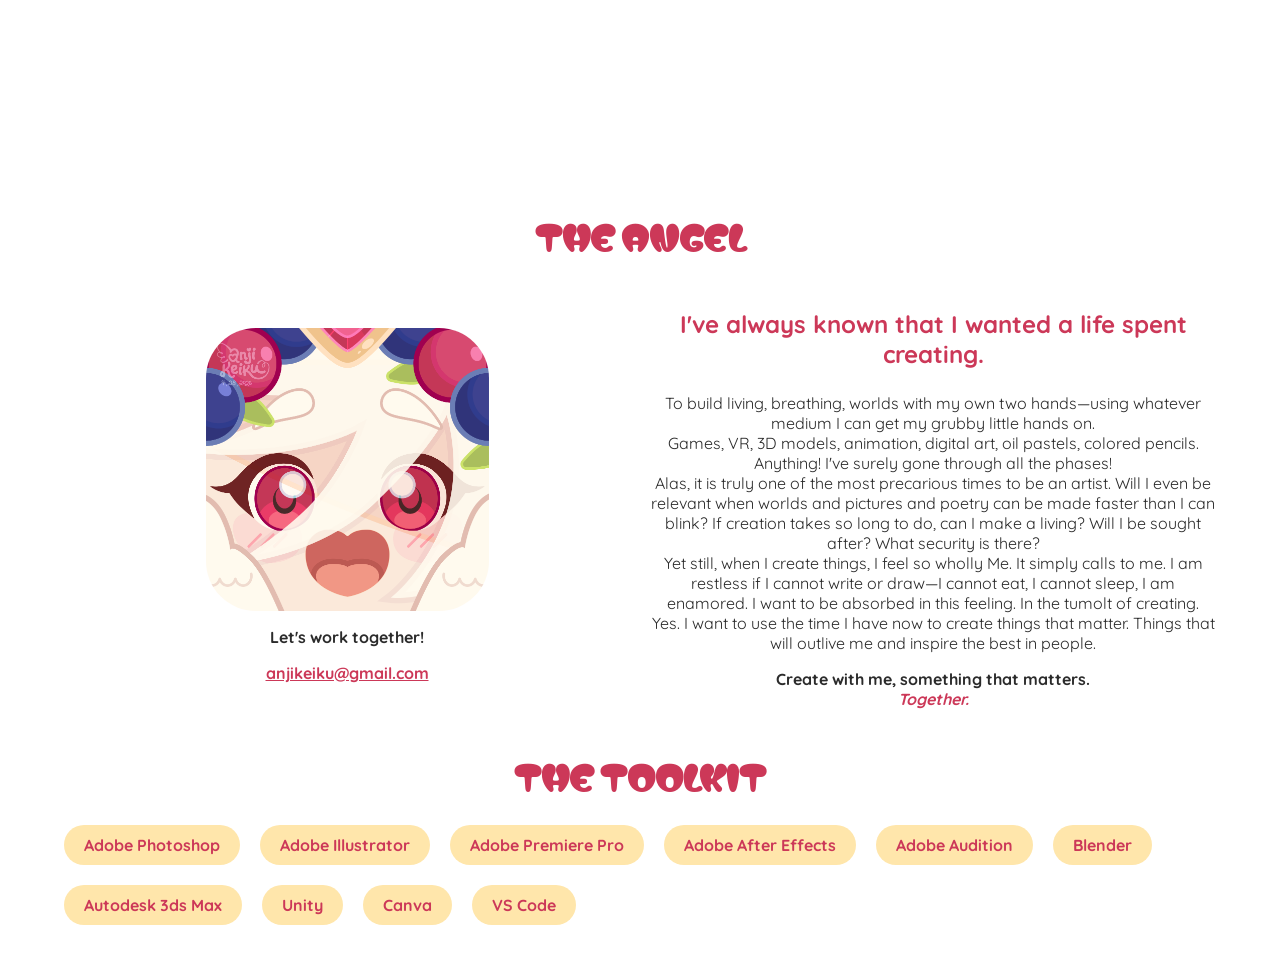
==== commit 6c850a79: "File Upload for Updates - Updated UI for Mobile screens - Updated keyword sync  - Updated keyword " ====
--- a/about.html
+++ b/about.html
@@ -1,6 +1,10 @@
 <!DOCTYPE html>
 <html lang="en">
+    
     <head>
+        <meta charset="UTF-8">
+        <meta name="viewport" content="width=device-width, initial-scale=1.0">
+
         <!--EXTERNAL SCRIPT REFERENCE-->
         <link href="css/styles.css" rel="stylesheet" type="text/css">
         <script src="js/site-config.js" defer></script>
@@ -24,12 +28,14 @@
         </div>
 
         <div class="wrapper">
-            <h2>The Angel</h2>
+            <h2 class="uppercase">The Angel</h2>
             <div class="container about-profile">
                 <div>
                     <img src="images/pfp-anjikeiku.png" alt="anjikeiku pfp">
-                    <p class="bold"> Let's work together!</p>
-                    <a class="mail-to pink bold" href="mailto:anjikeiku@gmail.com">anjikeiku@gmail.com</a>
+                    <div>
+                        <p class="bold"> Let's work together!</p>
+                        <a class="mail-to pink bold" href="mailto:anjikeiku@gmail.com">anjikeiku@gmail.com</a>
+                    </div>
                 </div>
 
                 <div>
@@ -48,7 +54,7 @@
                 </div>
             </div>
 
-            <h2>THE TOOLKIT</h2>
+            <h2 class="uppercase">THE TOOLKIT</h2>
             <div class="container">
                 <div>
                     <ul class="skill-list">
@@ -60,13 +66,15 @@
                         <li>Blender</li>
                         <li>Autodesk 3ds Max</li>
                         <li>Unity</li>
+                        <li>Canva</li>
                         <li>VS Code</li>
                     </ul>
                 </div>
             </div>
-        </div>    
 
-        <!--FOOTER-->
-        <div id="footer"></div>
+        </div>
+
+            <!--FOOTER-->
+        <div id="footer"></div>            
     </body>
 </html>
--- a/css/styles.css
+++ b/css/styles.css
@@ -1,44 +1,4 @@
 @import url('https://fonts.googleapis.com/css2?family=Borel&family=Matemasie&family=Quicksand:wght@300..700&display=swap');
-
-/*PORTRAIT / MOBILE*/
-@media (max-width: 600px) {
-
-    .wrapper {
-        max-width: 100%;
-        padding: 20px;
-    }
-
-    .project-grid {
-        grid-template-columns: minmax(0, 1fr);
-        width: 100%;
-    }
-
-    .project-card {
-        aspect-ratio: 9 / 16;
-        min-width: 0;
-    }
-
-    .div-header {
-        padding: 15px 20px;
-    }
-
-    header nav ul {
-        gap: 10px;
-    }
-
-    header nav ul li a {
-        font-size: 1rem;
-    }
-
-    input {
-        font-size: 2.5rem;
-        max-width: 100%;
-    }
-
-    h1 {
-        font-size: 2rem;
-    }
-}
 
 :root {
     --pink: #cc3858;
@@ -80,8 +40,9 @@
 }
 
 .container {
+    display: flex;
     flex-wrap: wrap;
-    gap: 20px;
+    gap: 20px; 
 }
 
 .container div{
@@ -314,6 +275,7 @@
     list-style: none;
 }
 
+/*PROJECT PAGES*/
 .project-description {
     padding: 10px;
     text-align: left;
@@ -363,6 +325,120 @@
     filter: var(--drop-shadow);
 }
 
+/*PROJECT TAG GROUPS*/
+#project-tags {
+    display: flex;
+    flex-direction: row;
+}
+
+.tag-group h4 {
+    font-size: 0.8rem;
+    text-transform: lowercase;
+    text-align: left;
+
+    color: var(--gray)
+}
+
+.tag-group ul {
+    display: flex;
+    flex-wrap: wrap;
+    gap: 8px;
+    padding: 0;
+    margin: 0;
+
+    list-style: none;
+}
+
+/*PROJECTS TEMPLATE*/
+#project-content div {
+    max-height: 100vh;
+    width: 100%;
+}
+
+#project-name {
+    width: 100%;
+}
+
+#project-tags {
+    display: flex;
+    flex-wrap: wrap;
+    justify-content: flex-start;
+    align-items: flex-start;
+    gap: 10px;
+
+    list-style: none;
+    margin: 0;
+    padding: 0;
+
+    font-family: 'Quicksand';
+    font-size: 0.8rem;
+    font-weight: bold;
+    color: var(--black);
+
+    text-transform: capitalize;
+}
+
+#project-tags li{
+    padding: 8px;
+    margin: 0;
+
+    border: none;
+    border-radius: 25px;
+
+    background-color: var(--lightest-gray);
+
+    transition: 0.3s ease;
+}
+
+#project-tags li:hover {
+    cursor: default;
+    transform: translateY(-5px);
+    
+    color: var(--pink);
+    background-color: var(--light-pink);
+    filter: var(--drop-shadow);
+}
+
+.project-description {
+    justify-content: center;
+}
+
+/* YOUTUBE SHORTS */
+.shorts-video {
+    width: 100%;
+    max-width: 350px;
+    aspect-ratio: 9 / 16;
+
+    margin: 20px auto;
+
+    overflow: hidden;
+    border-radius: 15px;
+
+    border: none;
+}
+
+.shorts-video iframe {
+    width: 100%;
+    height: 100%;
+
+    border: none;
+    display: block;
+}
+
+#project-role {
+    border-radius: 15px;
+    padding: 10px 20px;
+    background-color: var(--lightest-gray);
+}
+
+#project-role div{
+    text-align: left;
+}
+
+#project-role p{
+    font-weight: bold;
+}
+
 /*ABOUT PAGE*/
 .video-container {
     display: flex;
@@ -389,9 +465,10 @@
 }
 
 .about-profile img {
-    max-width: 50%;
+    display: block;
+    width: 50%;
     height: auto;
-
+    margin: 0 auto;
     border-radius: 50px;
 
     transition: 0.3s ease;
@@ -524,6 +601,8 @@
     display: flex;
     flex-direction: column;
     max-height: 100%;
+
+    padding: 0 20px 50px 20px;
 
     justify-content: center;
     align-items: center;
@@ -607,7 +686,7 @@
     color: var(--pink);
     font-family: 'Matemasie';
     font-size: 2rem;
-    text-transform: uppercase;
+    text-transform: capitalize;
 }
 
 h3 {
@@ -633,7 +712,11 @@
     color:var(--pink);
 }
 
-
+.uppercase {
+    text-transform: uppercase;
+}
+
+/*ELEMENTS*/
 button {
     border-radius: 50px;
     max-width: 25%;
@@ -726,6 +809,16 @@
     font-family: 'Quicksand';
 }
 
+.linebreak {
+    width: 100%;
+    height: 5px;
+    margin: 20px 0px;
+
+    border-radius: 50px;
+
+    background-color: var(--lightest-gray);
+}
+
 /*SKILL LIST*/
 .skill-list {
     display: flex;
@@ -792,4 +885,69 @@
 
     margin-right: 5px;
     margin-top: 11px;
+}
+
+/*PORTRAIT / MOBILE*/
+@media screen and (max-width: 600px) {
+
+    .wrapper {
+        max-width: 100%;
+        padding: 20px;
+    }
+
+    .div-header {
+        padding: 15px 20px;
+    }
+
+    header nav ul {
+        gap: 10px;
+    }
+
+    header nav ul li a {
+        font-size: 1rem;
+    }
+
+    input {
+        font-size: 2.5rem;
+        max-width: 100%;
+    }
+
+    h1 {
+        font-size: 2rem;
+    }
+
+    /*PROJECT GRID*/
+    .project-grid {
+        grid-template-columns: minmax(0, 1fr);
+        width: 100%;
+
+        display: grid;
+
+        gap: 10px
+    }
+
+    /*ABOUT PAGE*/
+    .about-profile {
+        display: flex;
+        flex-direction: column;
+    }
+
+    .about-profile img{
+        max-width: 100%;
+        width: 100%;
+        height: auto;
+    }
+
+    .about-profile img {
+        width: 100%;
+    }
+
+    .about-profile div div {
+        display: flex;
+        flex-direction: row;
+
+        align-items: center;
+        justify-content: center;
+        gap: 10px;
+    }
 }
